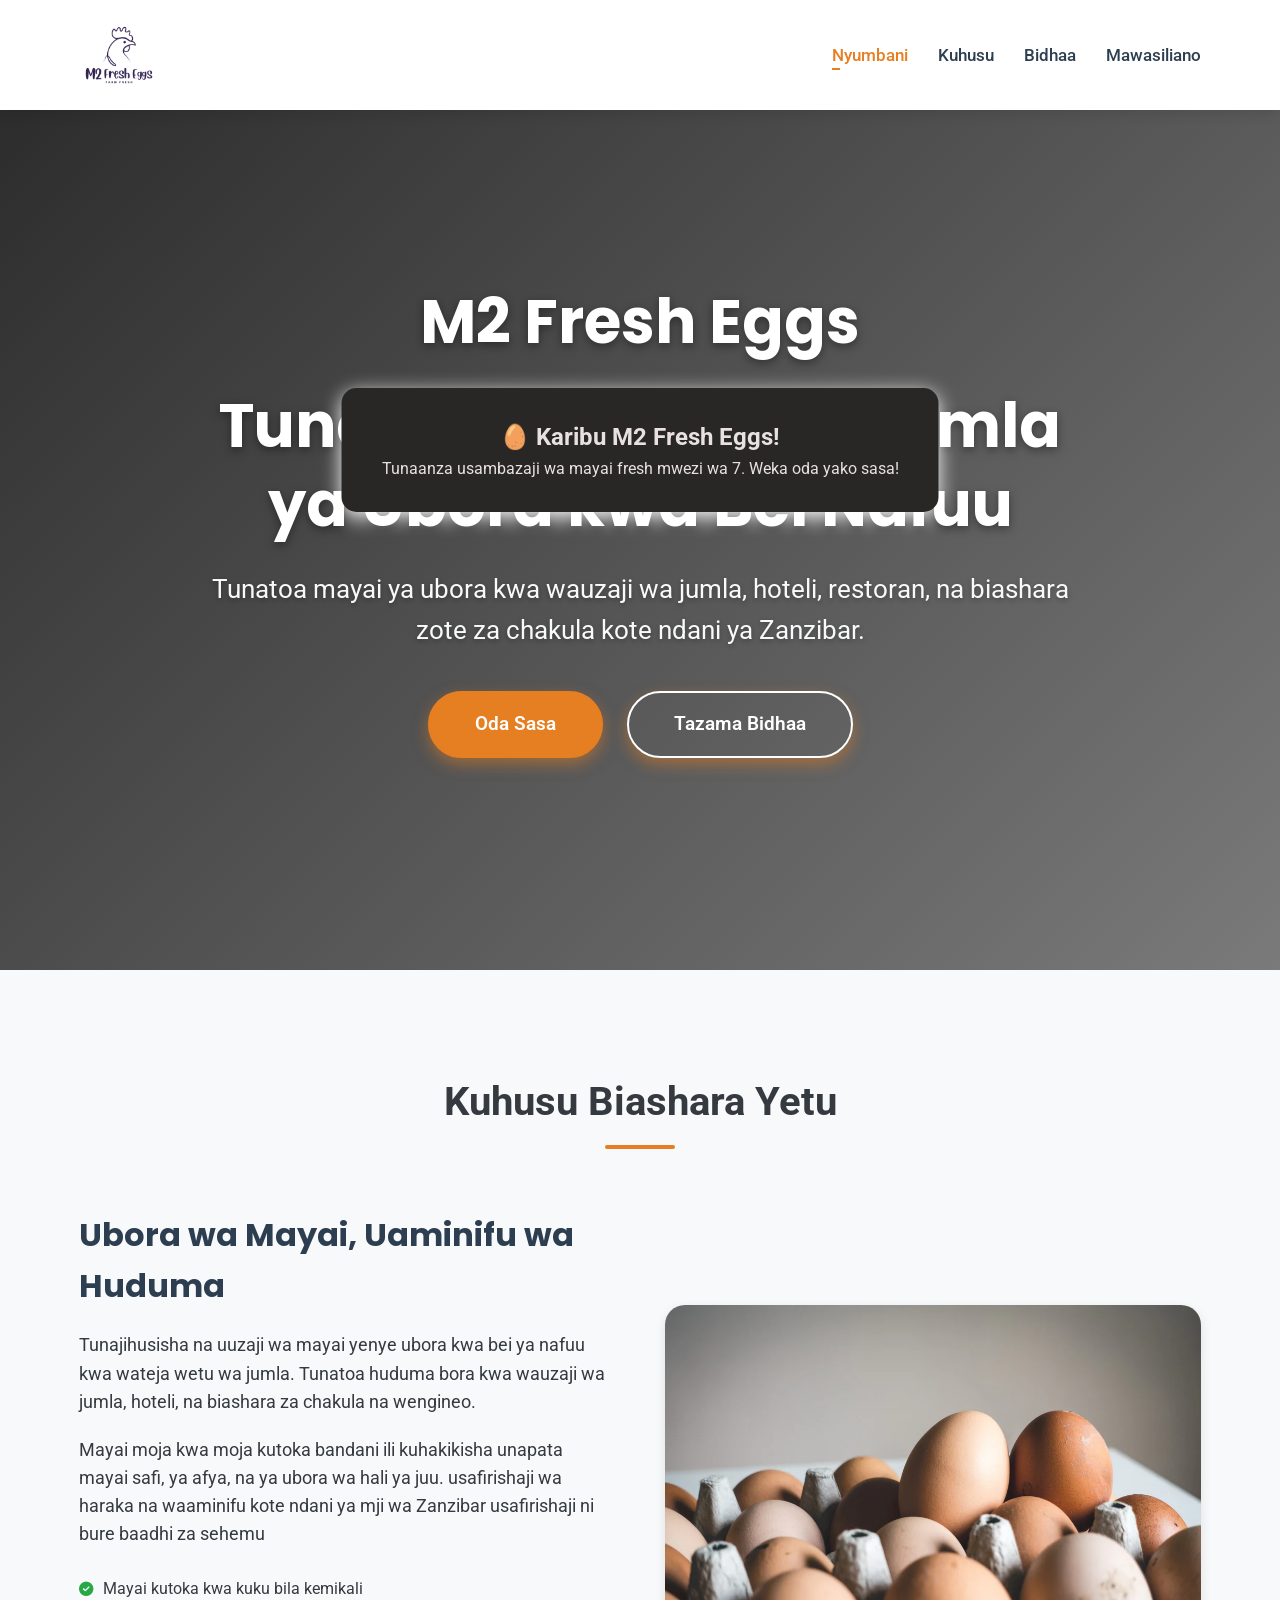
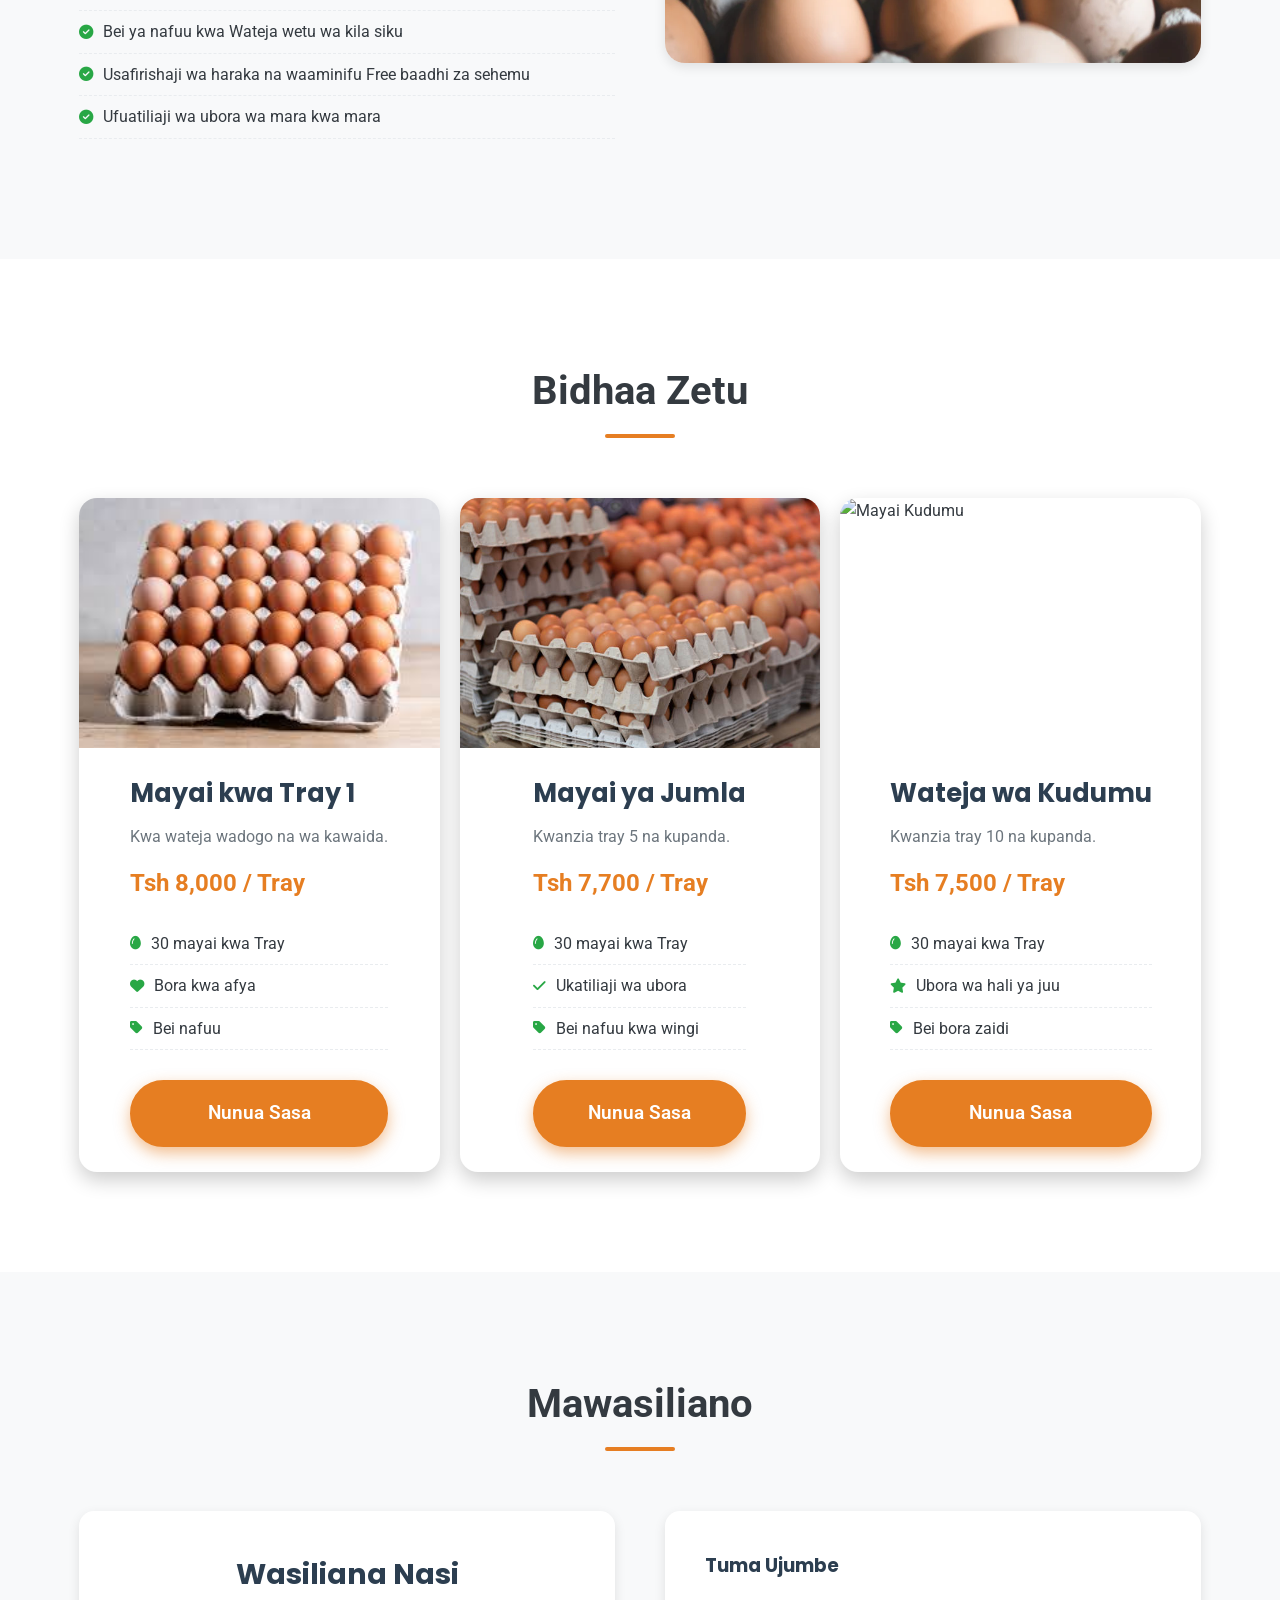
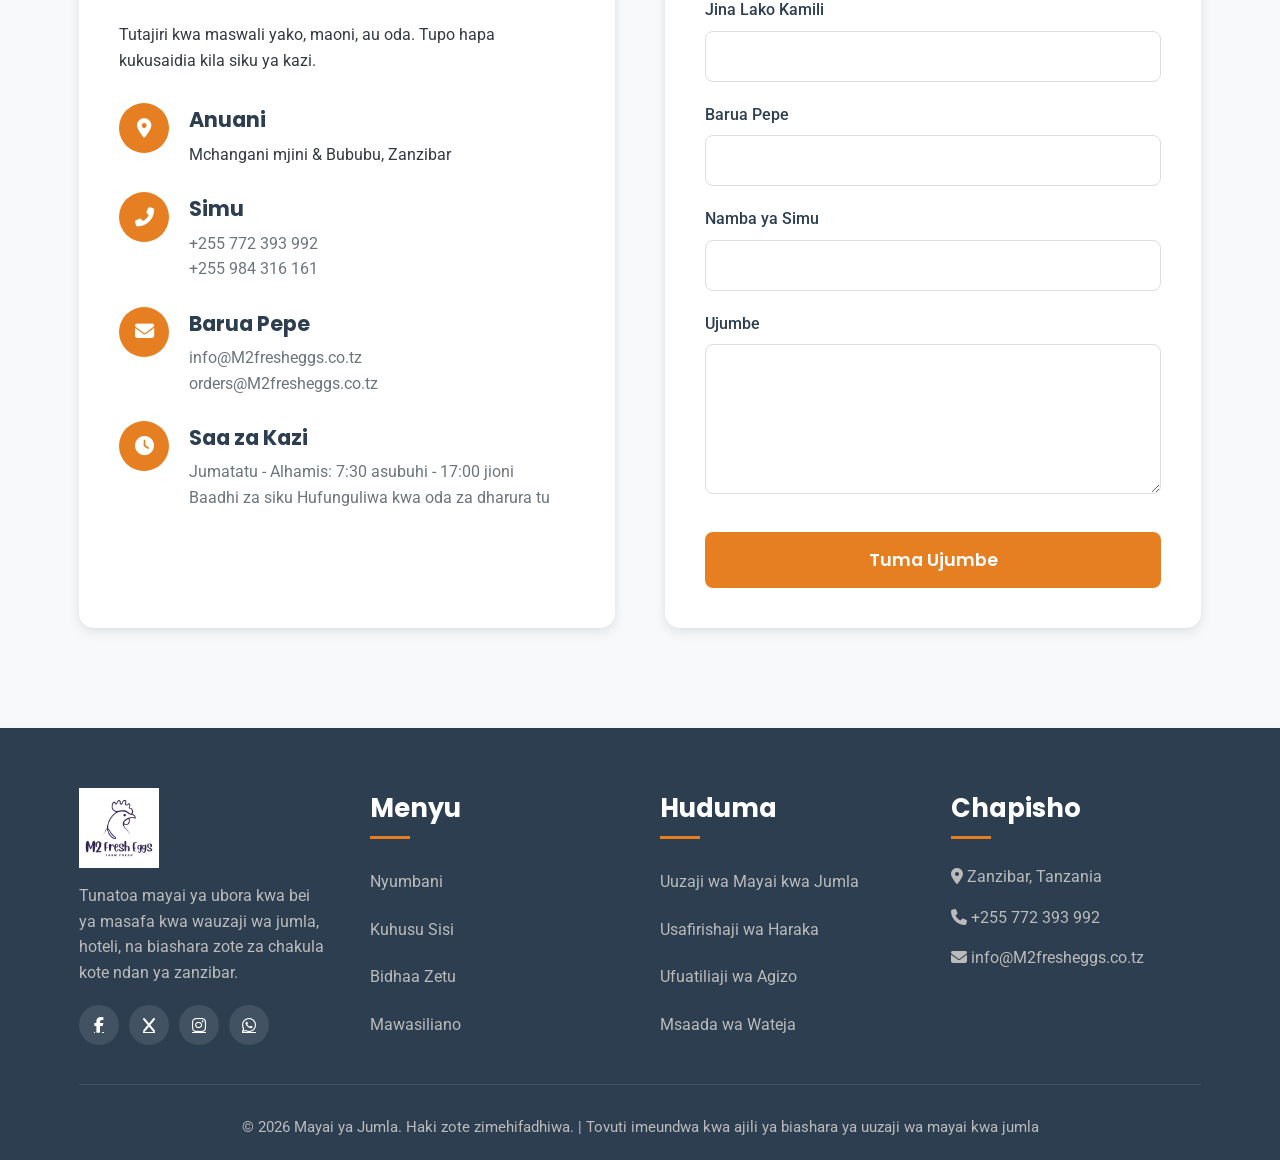
==== index.html @ a93845a2 "Add files via upload" ====
<!DOCTYPE html>
<html lang="sw">
<head>
    <meta charset="UTF-8">
    <meta name="viewport" content="width=device-width, initial-scale=1.0">
    <title>Mayai ya Jumla | Uuzaji wa Mayai kwa Bei Nafuu</title>
    <link rel="stylesheet" href="https://cdnjs.cloudflare.com/ajax/libs/font-awesome/6.4.0/css/all.min.css">
    <link href="https://fonts.googleapis.com/css2?family=Poppins:wght@300;400;500;600;700&family=Roboto:wght@300;400;500;700&display=swap" rel="stylesheet">
    <link rel="stylesheet" href="./style.css">
</head>
<body>
               <!-- Notifiation   -->

<!-- Popup message -->
<div id="popup">
  <h2>🥚 Karibu M2 Fresh Eggs!</h2>
  <p>Tunaanza usambazaji wa mayai fresh mwezi wa 7. Weka oda yako sasa!</p>
</div>

<!-- JavaScript -->
<script>
const popup = document.getElementById('popup');

// Show popup after 0.5 sec
setTimeout(() => {
  popup.style.opacity = '1';
}, 500);

// Hide popup automatically after 5 sec
setTimeout(() => {
  popup.style.opacity = '0';
}, 5500);
</script>
                                               <!-- Header with Navigation Menu -->

    <header>
        <div class="container header-container">
            <div class="logo">
                <img src="logo.png" alt="Mayai ya Jumla Logo" class="logo-img">
            </div>
            <nav>
                <ul id="nav-menu">
                    <li><a href="#home" class="active">Nyumbani</a></li>
                    <li><a href="#about">Kuhusu</a></li>
                    <li><a href="#products">Bidhaa</a></li>
                    <li><a href="#contact">Mawasiliano</a></li>
                </ul>
            </nav>
            <button class="hamburger" id="hamburger">
                <i class="fas fa-bars"></i>
            </button>
        </div>
    </header>

                                <!-- Hero Section - TRANSPARENT BACKGROUND -->


<section class="hero" id="home">
    <div class="hero-overlay"></div>
    <div class="container hero-content"> 
        <h1> M2 Fresh Eggs</h1>
        <h1> Tunauza Mayai kwa Jumla ya Ubora kwa Bei  Nafuu </h1>
        <p>Tunatoa mayai ya ubora kwa wauzaji wa jumla, hoteli, restoran, na biashara zote za chakula kote ndani ya Zanzibar.</p>
        <div class="hero-buttons">
            <a href="#contact" class="btn">Oda Sasa</a>
            <a href="#products" class="btn btn-outline">Tazama Bidhaa</a>
        </div>
    </div>
</section>

                                   <!-- About Section -->

                                
    <section class="about" id="about">
        <div class="container">
            <div class="section-title animate">
                <h2>Kuhusu Biashara Yetu</h2>
            </div>
            <div class="about-content">
                <div class="about-text animate delay-1">
                    <h3>Ubora wa Mayai, Uaminifu wa Huduma</h3>
                    <p>Tunajihusisha na uuzaji wa mayai yenye  ubora kwa bei ya nafuu kwa wateja wetu wa jumla. Tunatoa  huduma bora kwa wauzaji wa jumla, hoteli, na biashara za chakula na  wengineo.</p>
                    <p>Mayai moja kwa moja  kutoka bandani  ili kuhakikisha unapata mayai safi, ya afya, na ya ubora wa hali ya juu.  usafirishaji wa haraka na waaminifu kote ndani ya mji wa Zanzibar usafirishaji ni bure baadhi za sehemu </p>
                    <ul class="features-list">
                        <li><i class="fas fa-check-circle"></i> Mayai kutoka kwa kuku bila kemikali</li>
                        <li><i class="fas fa-check-circle"></i> Bei ya nafuu kwa Wateja wetu wa kila siku </li>
                        <li><i class="fas fa-check-circle"></i> Usafirishaji wa haraka na waaminifu Free baadhi za sehemu</li>
                        <li><i class="fas fa-check-circle"></i> Ufuatiliaji wa ubora wa mara kwa mara</li>
                    </ul>
                </div>
                <div class="about-image animate delay-2">
                    <img src="M2eggs.webp" alt="Mayai ya Jumla Logo">
                </div>
            </div>
        </div>
    </section>

                                <!-- Products Section -->

    <section id="products" class="products">
        <div class="container">
            <div class="section-title">
                <h2>Bidhaa Zetu</h2>
            </div>
            <div class="products-grid">

                        <!-- Product 1 -->

                <div class="product-card animate">
                    <img src="product 1.png" alt="Mayai Tray 1" class="product-img">
                    <div class="product-info">
                        <h3>Mayai kwa Tray 1</h3>
                        <p>Kwa wateja wadogo na wa kawaida.</p>
                        <div class="price">Tsh 8,000 / Tray</div>
                        <ul class="features-list">
                            <li><i class="fas fa-egg"></i> 30 mayai kwa Tray</li>
                            <li><i class="fas fa-heart"></i> Bora kwa afya</li>
                            <li><i class="fas fa-tag"></i> Bei nafuu</li>
                        </ul>
                        <a href="#contact" class="btn" style="width:100%; text-align:center; margin-top:10px;">Nunua Sasa</a>
                    </div>
                </div>

                           <!-- Product 2 -->

                <div class="product-card animate delay-1">
                    <img src="Product 2.jpg" alt="Mayai Jumla" class="product-img">
                    <div class="product-info">
                        <h3>Mayai ya Jumla</h3>
                        <p>Kwanzia tray 5 na kupanda.</p>
                        <div class="price">Tsh 7,700 / Tray</div>
                        <ul class="features-list">
                            <li><i class="fas fa-egg"></i> 30 mayai kwa Tray</li>
                            <li><i class="fas fa-check"></i> Ukatiliaji wa ubora</li>
                            <li><i class="fas fa-tag"></i> Bei nafuu kwa wingi</li>
                        </ul>
                        <a href="#contact" class="btn" style="width:100%; text-align:center; margin-top:10px;">Nunua Sasa</a>
                    </div>
                </div>

                      <!-- Product 3 -->
                 
                <div class="product-card animate delay-2">
                    <img src="product3.jpg" alt="Mayai Kudumu" class="product-img">
                    <div class="product-info">
                        <h3>Wateja wa Kudumu</h3>
                        <p>Kwanzia tray 10 na kupanda.</p>
                        <div class="price">Tsh 7,500 / Tray</div>
                        <ul class="features-list">
                            <li><i class="fas fa-egg"></i> 30 mayai kwa Tray</li>
                            <li><i class="fas fa-star"></i> Ubora wa hali ya juu</li>
                            <li><i class="fas fa-tag"></i> Bei bora zaidi</li>
                        </ul>
                        <a href="#contact" class="btn" style="width:100%; text-align:center; margin-top:10px;">Nunua Sasa</a>
                    </div>
                </div>
            </div>
        </div>
    </section>


                    <!-- Contact Section -->

    <section class="contact" id="contact">
        <div class="container">
            <div class="section-title animate">
                <h2>Mawasiliano</h2>
            </div>
            <div class="contact-container">
                <div class="contact-info animate delay-1">
                    <h3>Wasiliana Nasi</h3>
                    <p>Tutajiri kwa maswali yako, maoni, au oda. Tupo hapa kukusaidia kila siku ya kazi.</p>
                    <div class="contact-details">
                        <div class="contact-item">
                            <div class="contact-icon">
                                <i class="fas fa-map-marker-alt"></i>
                            </div>
                            <div class="contact-text">
                                <h4>Anuani</h4>
                                 Mchangani mjini & Bububu, Zanzibar
                            </div>
                        </div>
                        <div class="contact-item">
                            <div class="contact-icon">
                                <i class="fas fa-phone-alt"></i>
                            </div>
                            <div class="contact-text">
                                <h4>Simu</h4>
                                <p><a href="tel:+255772393992">+255 772 393 992 </a></p>
                                <p><a href="tel:+255984316161">+255 984 316 161</a></p>
                            </div>
                        </div>
                        <div class="contact-item">
                            <div class="contact-icon">
                                <i class="fas fa-envelope"></i>
                            </div>
                            <div class="contact-text">
                                <h4>Barua Pepe</h4>
                                <p><a href="mailto:info@.co.tz">info@M2fresheggs.co.tz</a></p>
                                <p><a href="mailto:orders@mayaijumla.co.tz">orders@M2fresheggs.co.tz</a></p>
                            </div>
                        </div>
                        <div class="contact-item">
                            <div class="contact-icon">
                                <i class="fas fa-clock"></i>
                            </div>
                            <div class="contact-text">
                                <h4>Saa za Kazi</h4>
                                <p>Jumatatu - Alhamis: 7:30 asubuhi - 17:00 jioni</p>
                                <p>Baadhi za siku Hufunguliwa kwa oda za dharura tu</p>
                            </div>
                        </div>
                    </div>
                </div>

                 <!-- Contact Form (EMAIL MOJA KWA MOJA) -->
                <div class="contact-form animate delay-1">
                    <h3>Tuma Ujumbe</h3>
                    <!-- BADILISHA 'email.yako@gmail.com' KWA EMAIL YAKO YA KWELI HAPA CHINI -->
                    <form action="https://formsubmit.co/M2FreshEggs@gmail.com" method="POST">
                        
                        <!-- Mipangilio ya FormSubmit (Usiguse hii) -->
                          <input type="hidden" name="_subject" value="Oda Mpya - M2 Fresh Eggs!">
                        <input type="hidden" name="_captcha" value="false">
                        <input type="hidden" name="_next" value="http://yoursite.com/thanks.html"> 

                        <!-- Optional -->

                        <div class="form-group">
                            <label for="name">Jina Lako Kamili</label>
                            <input type="text" id="name" name="name" class="form-control" required>
                        </div>
                        <div class="form-group">
                            <label for="email">Barua Pepe</label>
                            <input type="email" id="email" name="email" class="form-control" required>
                        </div>
                        <div class="form-group">
                            <label for="phone">Namba ya Simu</label>
                            <input type="tel" id="phone" name="phone" class="form-control" required>
                        </div>
                        <div class="form-group">
                            <label for="message">Ujumbe</label>
                            <textarea id="message" name="message" class="form-control" required></textarea>
                        </div>
                        <button type="submit" class="submit-btn">Tuma Ujumbe</button>
                    </form>
                </div>
            </div>
        </div>
    </section>


                                        <!-- Footer -->
    <footer>
        <div class="container">
            <div class="footer-container">
                <div class="footer-col">
                    <div class="logo">
                        <img src="logo.png" alt="Mayai ya Jumla Logo" class="logo-img">
                    </div>
                    <p>Tunatoa mayai ya ubora kwa bei ya masafa kwa wauzaji wa jumla, hoteli, na biashara zote za chakula kote ndan ya zanzibar.</p>
                    <div class="social-links">
                        <a href="https://www.facebook.com/M2fresheggs"><i class="fab fa-facebook-f"></i></a>
                        <a href="#"><i class="fab fa-x"></i></a>
                        <a href="https://www.instagram.com/M2_FreshEggs"><i class="fab fa-instagram"></i></a>
                        <a href="https://wa.me/255772393992?text=Habari!%20Nimeona%20M2%20Fresh%20Eggs%20mtandaoni.%20Naomba%20maelezo%20zaidi%20kuhusu%20nyinyi"><i class="fab fa-whatsapp"></i></a>
                    </div>
                </div>
                <div class="footer-col">
                    <h3>Menyu</h3>
                    <ul class="footer-links">
                        <li><a href="#home">Nyumbani</a></li>
                        <li><a href="#about">Kuhusu Sisi</a></li>
                        <li><a href="#products">Bidhaa Zetu</a></li>
                        <li><a href="#contact">Mawasiliano</a></li>
                    </ul>
                </div>
                <div class="footer-col">
                    <h3>Huduma</h3>
                    <ul class="footer-links">
                        <li><a href="#">Uuzaji wa Mayai kwa Jumla</a></li>
                        <li><a href="#">Usafirishaji wa Haraka</a></li>
                        <li><a href="#">Ufuatiliaji wa Agizo</a></li>
                        <li><a href="#">Msaada wa Wateja</a></li>
                    </ul>
                </div>
                <div class="footer-col">
                    <h3>Chapisho</h3>
                    <p><i class="fas fa-map-marker-alt"></i> Zanzibar, Tanzania</p>
                    <p><i class="fas fa-phone"></i> +255 772 393 992</p>
                    <p><i class="fas fa-envelope"></i> info@M2fresheggs.co.tz</p>
                </div>
            </div>
            <div class="copyright">
                <p>&copy; 2026 Mayai ya Jumla. Haki zote zimehifadhiwa. | Tovuti imeundwa kwa ajili ya biashara ya uuzaji wa mayai kwa jumla</p>
            </div>
        </div>
    </footer>

    <script src="mo.js"></script>
</body>

</html>
---- style.css ----
:root {
    --primary-color: #e67e22;
    --secondary-color: #2c3e50;
    --accent-color: #f39c12;
    --light-color: #f8f9fa;
    --dark-color: #343a40;
    --success-color: #28a745;
    --gray-color: #6c757d;
    --light-gray: #e9ecef;
    --white: #ffffff;
    --box-shadow: 0 4px 12px rgba(0, 0, 0, 0.1);
    --transition: all 0.3s ease;
}

* {
    margin: 0;
    padding: 0;
    box-sizing: border-box;
}

body {
    font-family: 'Roboto', sans-serif;
    line-height: 1.6;
    color: var(--dark-color);
    background-color: var(--white);
    overflow-x: hidden;
}

h1,  h3, h4, h5 {
    font-family: 'Poppins', sans-serif;
    font-weight: 700;
    margin-bottom: 1rem;
    color: var(--secondary-color);
}

.container {
    width: 90%;
    max-width: 1200px;
    margin: 0 auto;
    padding: 0 15px;
}

  /* notfication */
#popup {
  position: fixed;
  top:50%;
  left:50%;
  transform: translate(-50%, -50%);
  background: #282726;
  color: #e9e1e1;
  padding: 30px 40px;
  border-radius: 15px; 
  text-align: center; 
  box-shadow: 0 5px 20px rgb(255, 255, 255);
  z-index:1000;
  opacity:0;
  transition: opacity 0.30s ease;   
}


/* Header & Navigation - LOGO KUSHOTO, NAV KULIA */
header {
    background-color: var(--white);
    box-shadow: var(--box-shadow);
    position: fixed;
    width: 100%;
    top: 0;
    z-index: 1000;
    padding: 15px 0;
}

.header-container {
    display: flex;
    justify-content: space-between;
    align-items: center;
    flex-wrap: wrap;
}

.logo {
    display: flex;
    align-items: center;
    
}

.logo-img {
    height: 80px;
    width: auto;
    object-fit: contain;
   
}

nav ul {
    display: flex;
    list-style: none;
    margin: 0;
    padding: 0;
}

nav ul li {
    margin-left: 30px;
}
nav ul li a {
    text-decoration: none;
    color: var(--secondary-color);
    font-weight: 500;
    font-size: 1.05rem;
    padding: 5px 0;
    position: relative;
    transition: var(--transition);
}

nav ul li a:hover,
nav ul li a.active {
    color: var(--primary-color);
}

nav ul li a::after {
    content: '';
    position: absolute;
    bottom: 0;
    left: 0;
    width: 0;
    height: 2px;
    background-color: var(--primary-color);
    transition: var(--transition);
}

nav ul li a:hover::after,
nav ul li a.active::after {
    width: 10%;
}

.hamburger {
    display: none;
    background: none;
    border: none;
    font-size: 1.5rem;
    color: var(--secondary-color);
    cursor: pointer;
    margin-left: 20px;
}

/* Hero Section - TRANSPARENT BACKGROUND KABISA */

.hero {
    
    position: relative;
    height: 100vh;
    display: flex;
    align-items: center;
    justify-content: center;
    text-align: center;
    color: var(--white);
    margin-top: 70px;
    overflow: hidden;
}

/* Background Image - COVER property */
.hero::before {
    content: '';
    position: absolute;
    top: 0;
    left: 0;
    width: 100%;
    height: 100%;

    background-size: cover;
    background-position: center;
    background-repeat: no-repeat;
    z-index: -2;
}

/* Transparent Overlay - Kufanya text ionekane vizuri */
.hero-overlay {
    position: absolute;
    top: 0;
    left: 0;
    width: 100%;
    height: 100%;
    background: linear-gradient(
        135deg,
        rgba(6, 6, 6, 0.85) 0%,
        rgba(0, 0, 0, 0.523) 100%
    );
    z-index: -1;
}

.hero-content {
    max-width: 900px;
    margin: 0 auto;
    padding: 0 20px;
    z-index: 1;
}

.hero h1 {
    font-size: 3.8rem;
    margin-bottom: 25px;
    color: var(--white);
    text-shadow: 0 3px 10px rgba(0, 0, 0, 0.4);
    line-height: 1.3;
}

.hero p {
    font-size: 1.6rem;
    margin-bottom: 40px;
    color: var(--light-color);
    text-shadow: 0 2px 5px rgba(0, 0, 0, 0.3);
    line-height: 1.6;
}

.btn {
    display: inline-block;
    background-color: var(--primary-color);
    color: var(--white);
    padding: 16px 45px;
    border-radius: 50px;
    text-decoration: none;
    font-weight: 600;
    font-size: 1.2rem;
    transition: var(--transition);
    border: 2px solid var(--primary-color);
    cursor: pointer;
    box-shadow: 0 6px 15px rgba(230, 126, 34, 0.5);
}

.btn:hover {
    background-color: #d35400;
    transform: translateY(-4px);
    box-shadow: 0 8px 20px rgba(230, 126, 34, 0.7);
}

.btn-outline {
    background-color: transparent;
    border: 2px solid var(--white);
    margin-left: 20px;
}

.btn-outline:hover {
    background-color: var(--white);
    color: var(--primary-color);
    box-shadow: 0 6px 15px rgba(255, 255, 255, 0.3);
}

/* Responsive Design */
@media (max-width: 992px) {
    .hero h1 {
        font-size: 3.2rem;
    }
    
    .hero p {
        font-size: 1.4rem;
    }
}

@media (max-width: 768px) {
    .hero h1 {
        font-size: 2.6rem;
    }
    
    .hero p {
        font-size: 1.25rem;
        margin-bottom: 30px;
    }
    
    .btn {
        display: block;
        width: 100%;
        margin: 12px 0;
        padding: 14px 30px;
        font-size: 1.1rem;
    }
    
    .btn-outline {
        margin-left: 0;
    }
}

@media (max-width: 480px) {
    .hero {
        height: auto;
        min-height: 100vh;
        padding: 120px 0 80px;
    }
    
    .hero h1 {
        font-size: 2.3rem;
    }
    
    .hero p {
        font-size: 1.15rem;
    }
    
    .btn {
        padding: 12px 25px;
        font-size: 1rem;
    }
}

/* About Section */
.about {
    padding: 100px 0;
    background-color: var(--light-color);
}

.section-title {
    text-align: center;
    margin-bottom: 60px;
}

.section-title h2 {
    font-size: 2.5rem;
    position: relative;
    display: inline-block;
    padding-bottom: 15px;
}

.section-title h2::after {
    content: '';
    position: absolute;
    bottom: 0;
    left: 50%;
    transform: translateX(-50%);
    width: 70px;
    height: 4px;
    background-color: var(--primary-color);
    border-radius: 2px;
}

.about-content {
    display: flex;
    align-items: center;
    gap: 50px;
}

.about-text {
    flex: 1;
}

.about-text h3 {
    font-size: 2rem;
    margin-bottom: 20px;
    color: var(--secondary-color);
}

.about-text p {
    margin-bottom: 20px;
    font-size: 1.1rem;
}

.about-image {
    flex: 1;
    border-radius: 20px;
    overflow: hidden;
    box-shadow: var(--box-shadow);
}

.about-image img {
    width: 100%;
    height: auto;
    display: block;
    transition: var(--transition);
}

.about-image img:hover {
    transform: scale(1.05);
}

/* Products Section */
.products {
    padding: 100px 0;
    background-color: var(--white);
}

.products-grid {
    display: grid;
    grid-template-columns: repeat(auto-fit, minmax(220px, 1fr));
  gap: 20px;
    margin-top: 50px;
    display: grid;
}

.product-card {
    background: white;
  border-radius: 18px;
  box-shadow: 0 8px 20px rgba(0,0,0,0.2); /* shadow bigger */
  overflow: hidden;
  transition: transform 0.3s ease;
  display: flex;
  flex-direction: column;
  align-items: center;
}

.product-card:hover {
    transform: translateY(-10px);
    box-shadow: 0 12px 20px rgba(0, 0, 0, 0.15);
}

.product-img {
  width: 100%;
  height: 250px;  /* picha kubwa */
  object-fit: cover;
}

.product-info {
    padding: 25px;
}

.product-info h3 {
    font-size: 1.6rem;
    margin-bottom: 10px;
}

.product-info p {
    color: var(--gray-color);
    margin-bottom: 15px;
}

.price {
    font-size: 1.5rem;
    font-weight: 700;
    color: var(--primary-color);
    margin: 10px 0;
}

.features-list {
    list-style: none;
    margin: 20px 0;
}

.features-list li {
    padding: 8px 0;
    border-bottom: 1px dashed var(--light-gray);
    display: flex;
    align-items: center;
}

.features-list li i {
    color: var(--success-color);
    margin-right: 10px;
    font-size: 0.9rem;
}

/* Contact Section - CONTACT KUSHOTO */
.contact {
    padding: 100px 0;
    background-color: var(--light-color);
}

.contact-container {
    display: grid;
    grid-template-columns: 1fr 1fr;
    gap: 50px;
    margin-top: 50px;
}

.contact-info {
    background-color: var(--white);
    padding: 40px;
    border-radius: 15px;
    box-shadow: var(--box-shadow);
    order: 1; /* KUSHOTO */
}

.contact-info h3 {
    font-size: 1.8rem;
    margin-bottom: 25px;
    text-align: center;
    color: var(--secondary-color);
}

.contact-details {
    margin-top: 30px;
}

.contact-item {
    display: flex;
    margin-bottom: 25px;
    align-items: flex-start;
}

.contact-icon {
    min-width: 50px;
    height: 50px;
    background-color: var(--primary-color);
    border-radius: 50%;
    display: flex;
    align-items: center;
    justify-content: center;
    color: var(--white);
    font-size: 1.2rem;
    margin-right: 20px;
    flex-shrink: 0;
}

.contact-text h4 {
    font-size: 1.3rem;
    margin-bottom: 5px;
}

.contact-text p, .contact-text a {
    color: var(--gray-color);
    text-decoration: none;
    transition: var(--transition);
}

.contact-text a:hover {
    color: var(--primary-color);
}

.contact-form {
    background-color: var(--white);
    padding: 40px;
    border-radius: 15px;
    box-shadow: var(--box-shadow);
    order: 2; /* KULIA */
}

.form-group {
    margin-bottom: 20px;
}

.form-group label {
    display: block;
    margin-bottom: 8px;
    font-weight: 500;
    color: var(--secondary-color);
}

.form-control {
    width: 100%;
    padding: 15px;
    border: 1px solid #ddd;
    border-radius: 8px;
    font-family: 'Roboto', sans-serif;
    font-size: 1rem;
    transition: var(--transition);
}

.form-control:focus {
    border-color: var(--primary-color);
    outline: none;
    box-shadow: 0 0 0 3px rgba(230, 126, 34, 0.2);
}

textarea.form-control {
    min-height: 150px;
    resize: vertical;
}

.submit-btn {
    background-color: var(--primary-color);
    color: var(--white);
    border: none;
    padding: 15px 30px;
    border-radius: 8px;
    font-size: 1.1rem;
    font-weight: 600;
    cursor: pointer;
    transition: var(--transition);
    width: 100%;
    margin-top: 10px;
    font-family: 'Poppins', sans-serif;
}

.submit-btn:hover {
    background-color: #d35400;
    transform: translateY(-2px);
}

/* Footer */
footer {
    background-color: var(--secondary-color);
    color: var(--light-color);
    padding: 60px 0 20px;
}

.footer-container {
    display: grid;
    grid-template-columns: repeat(auto-fit, minmax(250px, 1fr));
    gap: 40px;
}

.footer-col h3 {
    color: var(--white);
    font-size: 1.6rem;
    margin-bottom: 25px;
    position: relative;
    padding-bottom: 10px;
}

.footer-col h3::after {
    content: '';
    position: absolute;
    bottom: 0;
    left: 0;
    width: 40px;
    height: 3px;
    background-color: var(--primary-color);
}

.footer-col p {
    margin: 15px 0;
    color: #bbb;
}

.footer-links {
    list-style: none;
    margin-top: 20px;
}

.footer-links li {
    margin-bottom: 12px;
}

.footer-links a {
    color: #bbb;
    text-decoration: none;
    transition: var(--transition);
    display: block;
    padding: 5px 0;
}

.footer-links a:hover {
    color: var(--primary-color);
    transform: translateX(5px);
}

.social-links {
    display: flex;
    margin-top: 20px;
}

.social-links a {
    display: inline-flex;
    align-items: center;
    justify-content: center;
    width: 40px;
    height: 40px;
    background-color: rgba(255, 255, 255, 0.1);
    border-radius: 50%;
    margin-right: 10px;
    color: var(--white);
    transition: var(--transition);
}

.social-links a:hover {
    background-color: var(--primary-color);
    transform: translateY(-3px);
}

.copyright {
    text-align: center;
    padding-top: 30px;
    margin-top: 30px;
    border-top: 1px solid rgba(255, 255, 255, 0.1);
    color: #bbb;
    font-size: 0.95rem;
}

/* Responsive Design - MOBILE MENU KULIKA KULIA */
@media (max-width: 992px) {
    .hero h1 {
        font-size: 3rem;
    }
    
    .hero p {
        font-size: 1.3rem;
    }
    
    .about-content {
        flex-direction: column;
    }
    
    .contact-container {
        grid-template-columns: 1fr;
    }
    
    .contact-info {
        order: 1;
    }
    
    .contact-form {
        order: 2;
    }
}

@media (max-width: 768px) {
    .hamburger {
        display: block;
    }
    
    nav ul {
        position: fixed;
        top: 70px;
        right: -100%; /* MENU KULIKA KULIA */
        width: 80%;
        height: calc(100vh - 70px);
        background-color: var(--white);
        flex-direction: column;
        padding: 30px;
        box-shadow: -5px 0 15px rgba(0, 0, 0, 0.1); /* Shadow kulia */
        transition: var(--transition);
        z-index: 999;
        margin: 0;
    }
    
    nav ul.active {
        right: 0; /* MENU INAFUNGUA KULIKA KULIA */
    }
    
    nav ul li {
        margin: 15px 0;
    }
    
    nav ul li a {
        display: block;
        padding: 10px 0;
    }
    
    .hero {
        height: auto;
        min-height: 100vh;
    }
    
    .hero h1 {
        font-size: 2.5rem;
    }
    
    .hero p {
        font-size: 1.15rem;
    }
    
    .btn {
        display: block;
        width: 100%;
        margin: 10px 0;
    }
    
    .btn-outline {
        margin-left: 0;
    }
    
    .section-title h2 {
        font-size: 2.2rem;
    }
}

@media (max-width: 480px) {
    .hero {
        padding: 120px 0 80px;
    }
    
    .hero h1 {
        font-size: 2.2rem;
    }
    
    .hero p {
        font-size: 1.05rem;
    }
    
    .logo-img {
        height: 95px;
    }
    
    .section-title h2 {
        font-size: 2rem;
    }
    
    .price {
        font-size: 1.4rem;
    }
}

/* Animation for sections */
@keyframes fadeInUp {
    from {
        opacity: 0;
        transform: translateY(30px);
    }
    to {
        opacity: 1;
        transform: translateY(0);
    }
}

.animate {
    animation: fadeInUp 0.8s ease forwards;
}

.delay-1 { animation-delay: 0.1s; }
.delay-2 { animation-delay: 0.2s; }
.delay-3 { animation-delay: 0.3s; }
.delay-4 { animation-delay: 0.4s; }
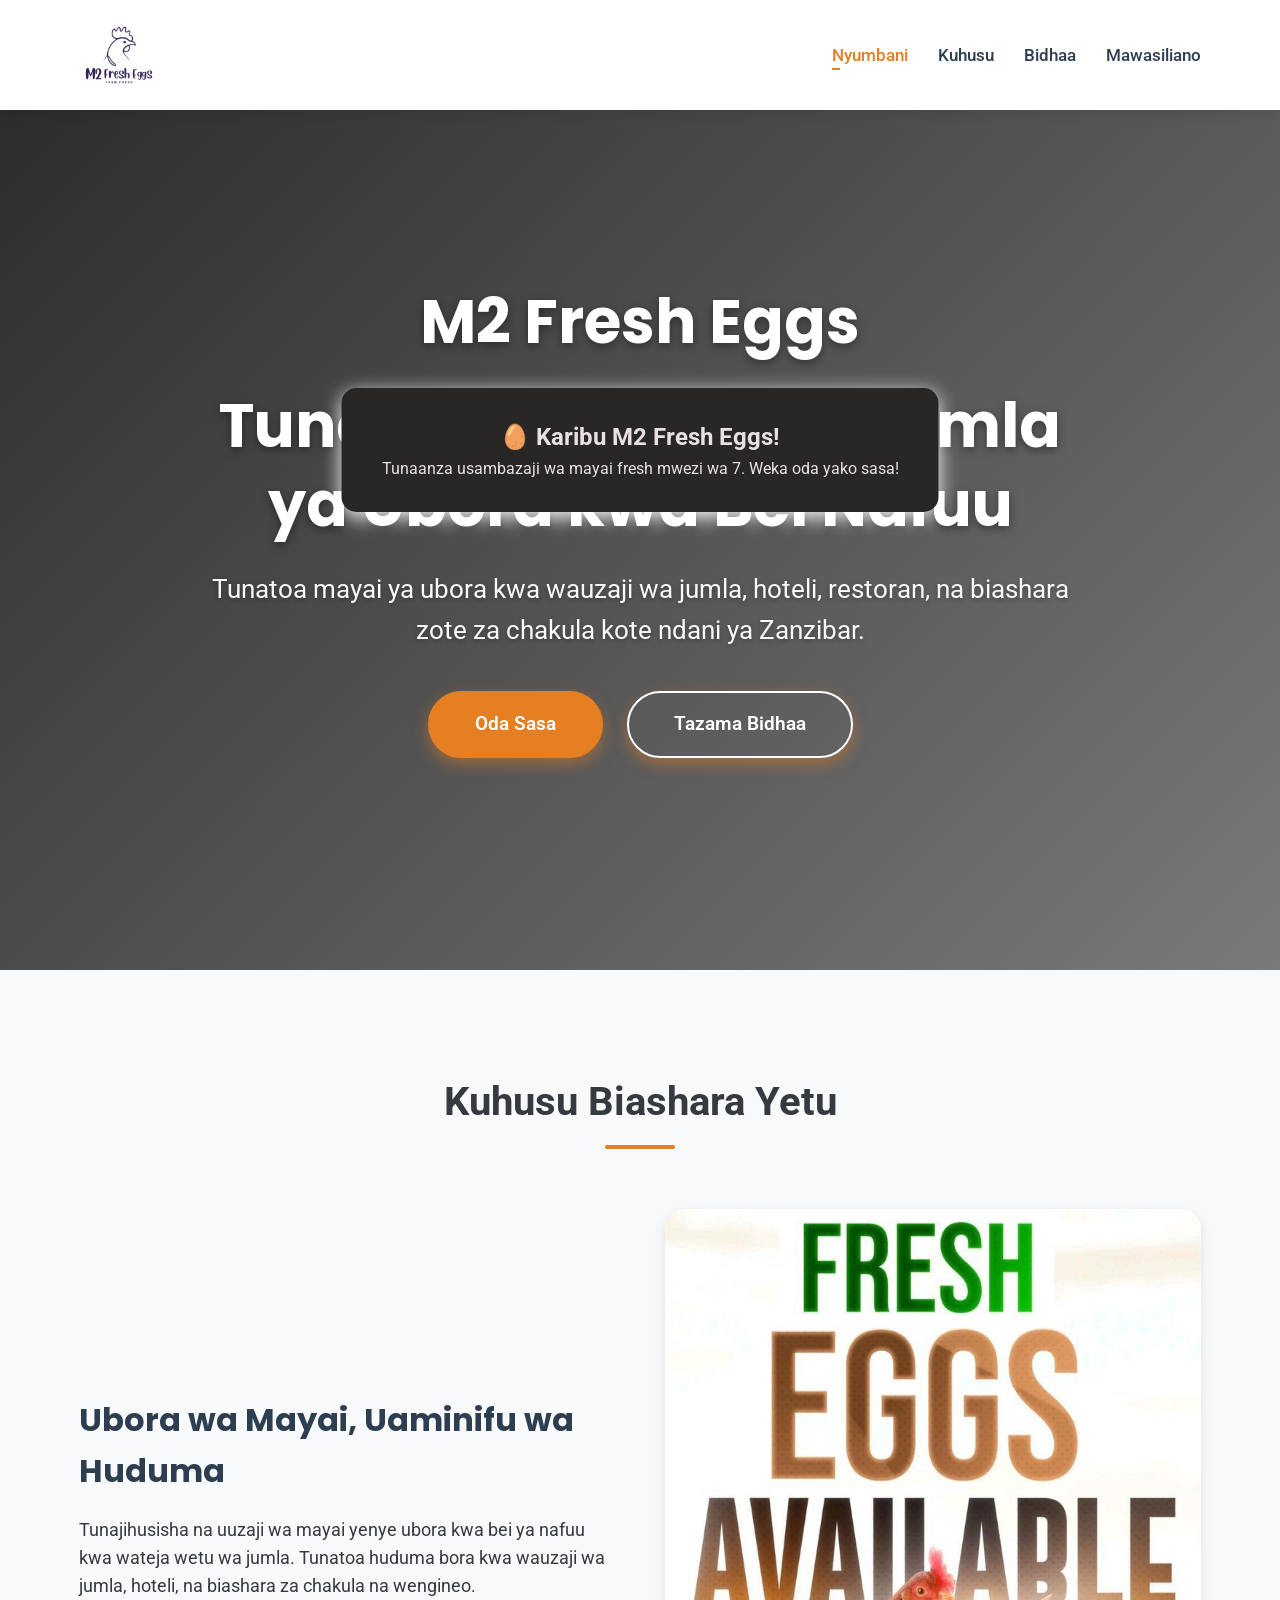
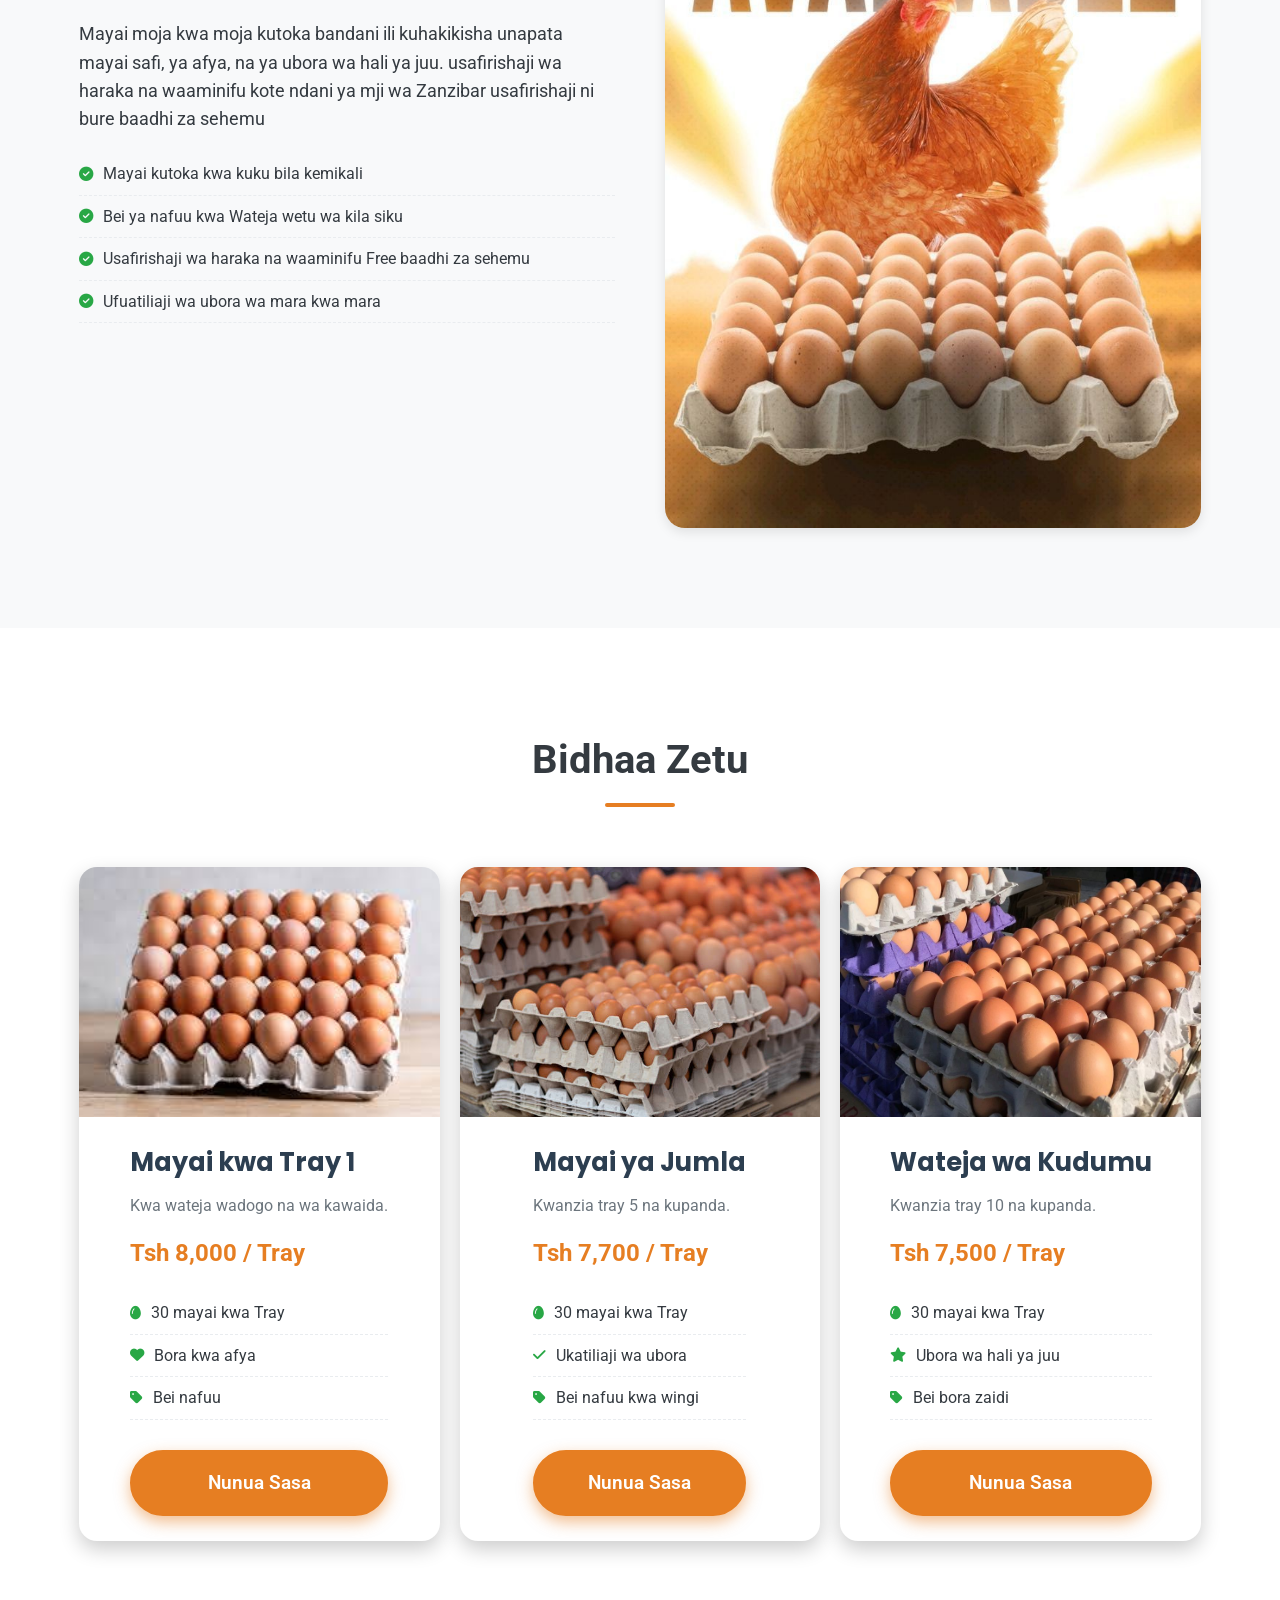
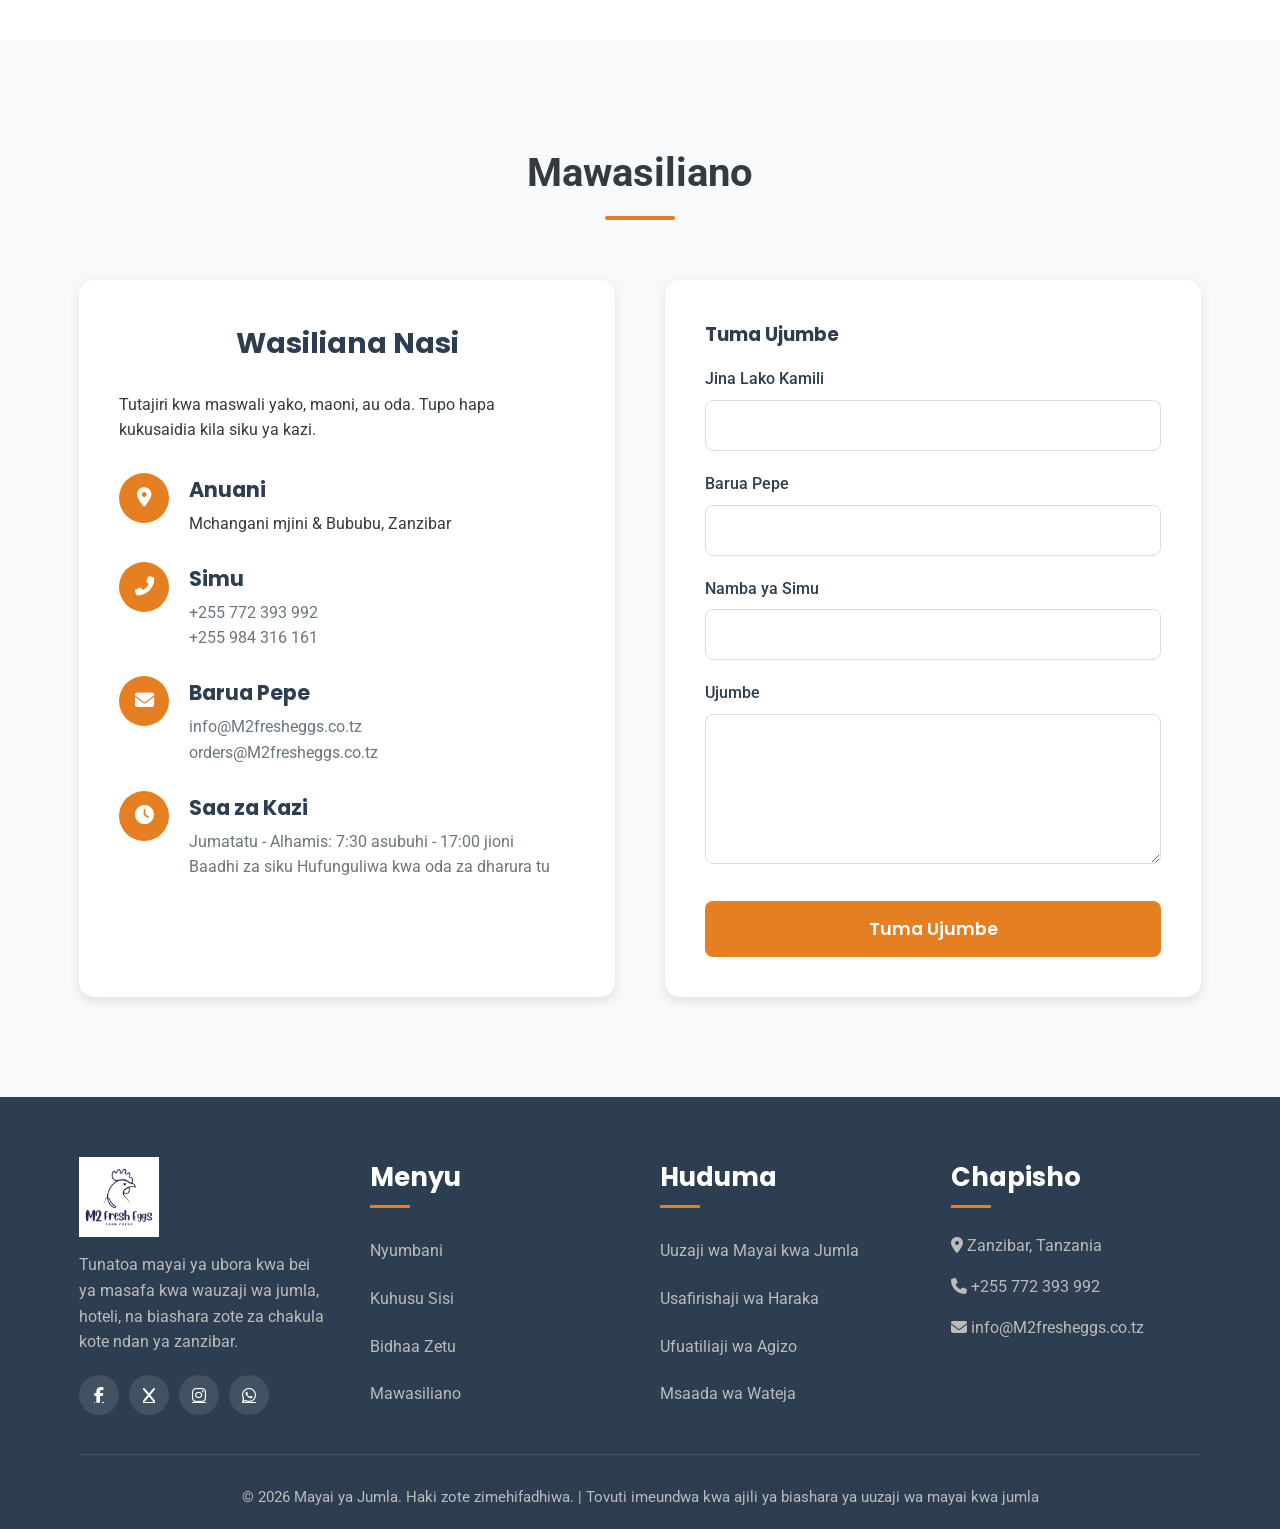
==== commit a5c1a497: "Add files via upload" ====
--- a/index.html
+++ b/index.html
@@ -90,7 +90,7 @@
                     </ul>
                 </div>
                 <div class="about-image animate delay-2">
-                    <img src="M2eggs.webp" alt="Mayai ya Jumla Logo">
+                    <img src="m2eggs.jpg" alt="Mayai ya Jumla Logo">
                 </div>
             </div>
         </div>
@@ -298,7 +298,7 @@
         </div>
     </footer>
 
-    <script src="mo.js"></script>
+    <script src="script.js"></script>
 </body>
 
 </html>
